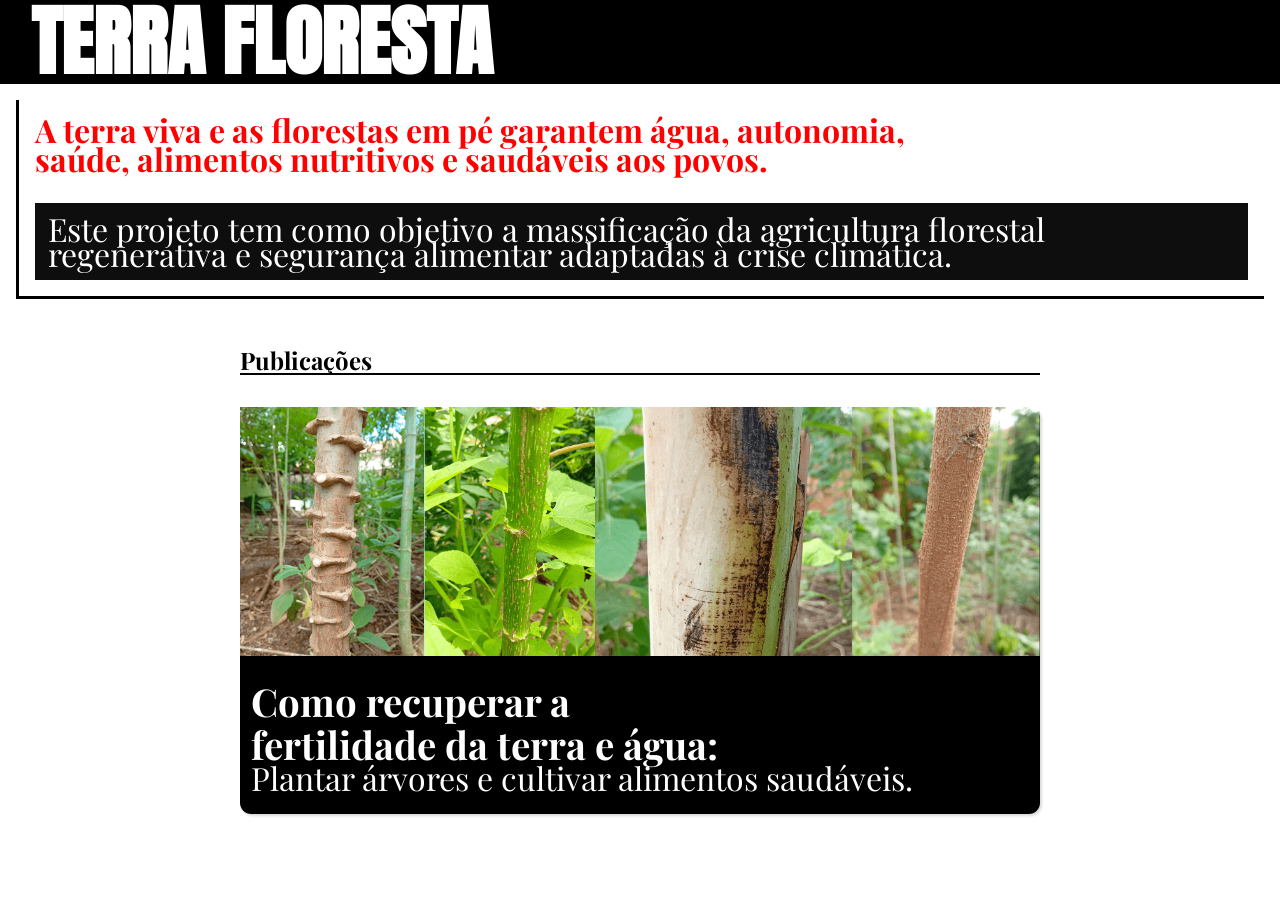
==== index.html @ 3babe145 "Update index.html" ====
<!DOCTYPE html>
<html lang="en">
<head>
    <meta charset="UTF-8">
    <meta name="viewport" content="width=device-width, initial-scale=1.0">
    <title>terra floresta</title>
    <link rel="stylesheet" href="style.css">
    <link rel="preconnect" href="https://fonts.googleapis.com">
<link rel="preconnect" href="https://fonts.gstatic.com" crossorigin>
<link href="https://fonts.googleapis.com/css2?family=Playfair+Display:ital,wght@0,400..900;1,400..900&family=Reem+Kufi:wght@400..700&display=swap" rel="stylesheet">
<link rel="preconnect" href="https://fonts.googleapis.com">
<link rel="preconnect" href="https://fonts.gstatic.com" crossorigin>
<link href="https://fonts.googleapis.com/css2?family=Montserrat:ital,wght@0,100..900;1,100..900&display=swap" rel="stylesheet">
<link rel="preconnect" href="https://fonts.googleapis.com">
<link rel="preconnect" href="https://fonts.gstatic.com" crossorigin>
<link href="https://fonts.googleapis.com/css2?family=Anton&display=swap" rel="stylesheet">
</head>
<body>
    <header>
               <h3 class="title">
            <a href="index.html">TERRA FLORESTA</a>
        </h3>
       <img src="img/Group 6.png" alt="">

    </header>
   
        <section class="objetivo">
            <p>A terra viva e as florestas em pé garantem água, autonomia, saúde, alimentos nutritivos e saudáveis aos povos. 
                <br><br>
                <h5 class="desc-pub"> Este projeto tem como objetivo a massificação da agricultura
                 florestal regenerativa e segurança alimentar adaptadas à crise climática.</h5>
               
        </section>
         <main>
        <section class="publicações">
            
            <h2>Publicações</h2>
            <a href="artigo.html" class="card"> 
                <img src="img/colagem.png" alt="">

            <div>
                <h4>Como recuperar a fertilidade da terra e água:</h4>
                <p>Plantar árvores e cultivar alimentos saudáveis.</p>
                </div>
            
           
            </a>
        </section>
    </main>
    
    
</body>
</html>
---- style.css ----
*,
*::before,
*::after {
  box-sizing: border-box;
    margin: 0;
  padding: 0;
}

/* Prevent font size inflation */
html {
  -moz-text-size-adjust: none;
  -webkit-text-size-adjust: none;
  text-size-adjust: none;

}

/* Remove default margin in favour of better control in authored CSS */
body, h1, h2, h3, h4, p,
figure, blockquote, dl, dd {
  margin-block-end: 0;
}

/* Remove list styles on ul, ol elements with a list role, which suggests default styling will be removed */
ul[role='list'],
ol[role='list'] {
  list-style: none;
}

/* Set core body defaults */
body {
  min-height: 100vh;
  line-height: 1.5;
}

/* Set shorter line heights on headings and interactive elements */
h1, h2, h3, h4,
button, input, label {
  line-height: 1.1;
}

/* Balance text wrapping on headings */
h1, h2,
h3, h4 {
  text-wrap: balance;
}

/* A elements that don't have a class get default styles */
a:not([class]) {
  text-decoration-skip-ink: auto;
  color: currentColor;
}

/* Make images easier to work with */
img,
picture {
  max-width: 100%;
  display: block;
}

/* Inherit fonts for inputs and buttons */
input, button,
textarea, select {
  font-family: inherit;
  font-size: inherit;
}

/* Make sure textareas without a rows attribute are not tiny */
textarea:not([rows]) {
  min-height: 10em;
}

/* Anything that has been anchored to should have extra scroll margin */
:target {
  scroll-margin-block: 5ex;
}

:root{
    font-family: 'Playfair Display', sans-serif;
}



img{
    max-inline-size: 100%;
    width: 100%;
;



}
main{
  width: min(50em, 90%);
  margin: 0 auto;
  padding: .5
}

.title{
  background-color: rgb(0, 0, 0);
  color: rgb(255, 255, 255);
   font-size: clamp( 3rem, 6vw, 5rem);
  padding: 0 .4em;
  text-align: start;
  text-decoration: none;
  font-family: 'Anton', sans-serif;
}
.title a{
  text-decoration: none;
}





.desc-pub{
  padding: .4em ;
  font-size: clamp(1.5rem, 2.5vw, 2.5rem);
  line-height: .8;
  background-color: rgba(0, 0, 0, 0.946);  
  color: white;
  font-weight: lighter;
}
.publicações{


    margin-bottom: 15em;
}

.publicações a{
    text-decoration: none;
}


h2{
  
    border-bottom: 2px solid black;

    color: rgb(0, 0, 0);
    margin-top: 2em;
}

.card{
    margin: 2em 0;

    display: block;
    background-color:rgb(0, 0, 0);
    color: rgb(255, 255, 255);
    border-radius: .7em;
box-shadow: rgba(0, 0, 0, 0.15) 1.95px 1.95px 2.6px;


}

.card div{
  padding: 1.5em .7em;

}
.card p{
  color: rgb(255, 255, 255);
  line-height: .8em;
    font-size: clamp(1.5rem, 2.5vw, 2.5rem);
}




.card h4{
    font-size: clamp(2rem, 3vw, 3rem);
   }


article{

    margin-bottom: 5em;
}




.titulo{
  background-color: black;
  color: white;

  padding-top: 2em;
  width: min(70em, 95%);
  margin: 0 auto;

}

.titulo h1{
 padding: 0 .2em;
 margin-bottom: .3em;
 font-size: clamp(3rem, 4vw, 3.5rem);
 line-height: .9em
}


.titulo p{
  color: white;

  padding: .5em .4em;
  font-size: clamp(1.5rem, 3vw, 2rem);
  line-height: .9em

}

.titulo-section{
  background-color: black;

}

main img{

  height: auto;
  object-fit: cover;
 margin: 0 auto;
 margin-top: 1em;


}
article p{
  font-size: clamp(1.5rem, 2vw, 2rem);
  line-height: 1.2em;
}

article h2{
  font-size: clamp(2rem, 3vw, 3rem);
}

figcaption{
padding: .5em 0;
border-bottom: 2px solid black;

line-height: .9em;
font-size: clamp(1.3rem, 2vw, 3rem);
}

table{
  margin: 2em auto;
  border-collapse: collapse;
  font-size: clamp(1.5rem, 2vw, 4rem);
}

table tr{
  border-bottom: 2px solid;
}

th{
  text-align: left;
 


}

thead th{
  text-align: center;
}

td{
  padding: 2em;
}

tbody th{
  border-right: 2px solid;
  padding: 0 1em
}

caption{
  caption-side: bottom;
  text-align: left;
  padding-left: 1em;
}
footer{
  background-image: linear-gradient(to left, rgba(252, 5, 5, 0.864) , rgb(205, 7, 7));
  padding: 1em;
  align-content: center;
}
footer h1 {
  font-size: clamp(3.5rem, 8vw, 10rem);
  line-height: .8;
  font-weight: bolder;


}

footer p{
  font-size: clamp(1.5rem, 3vw, 4rem);
}

ul{
  list-style-type: none;

}

li{
  border-bottom: 2px solid black;
  font-size: clamp( 2rem, 3vw, 3rem);

}

  .rebrota{
    max-width: 70%;
    height: auto;
  }

.header-artigo{

  font-size: clamp( 3rem, 6vw, 5rem);
  color: rgb(0, 0, 0);
background-color: rgb(255, 255, 255);
  font-family: 'Anton';
  padding-left: .4em;




}

.header-artigo a{
  text-decoration: none;

}

.objetivo{
    background-color: rgb(255, 255, 255);
    margin: 1em;
    padding: 1em;
    border-left: 3px solid rgb(0, 0, 0);
    border-bottom: 3px solid black;
    text-wrap: balance;

}


.objetivo p{
    color: red;
    font-weight: bold;
    font-size: clamp(2rem, 2vw, 3.5rem);
    line-height: .9; 
  ;

}

.img-header{
  display: block;
}
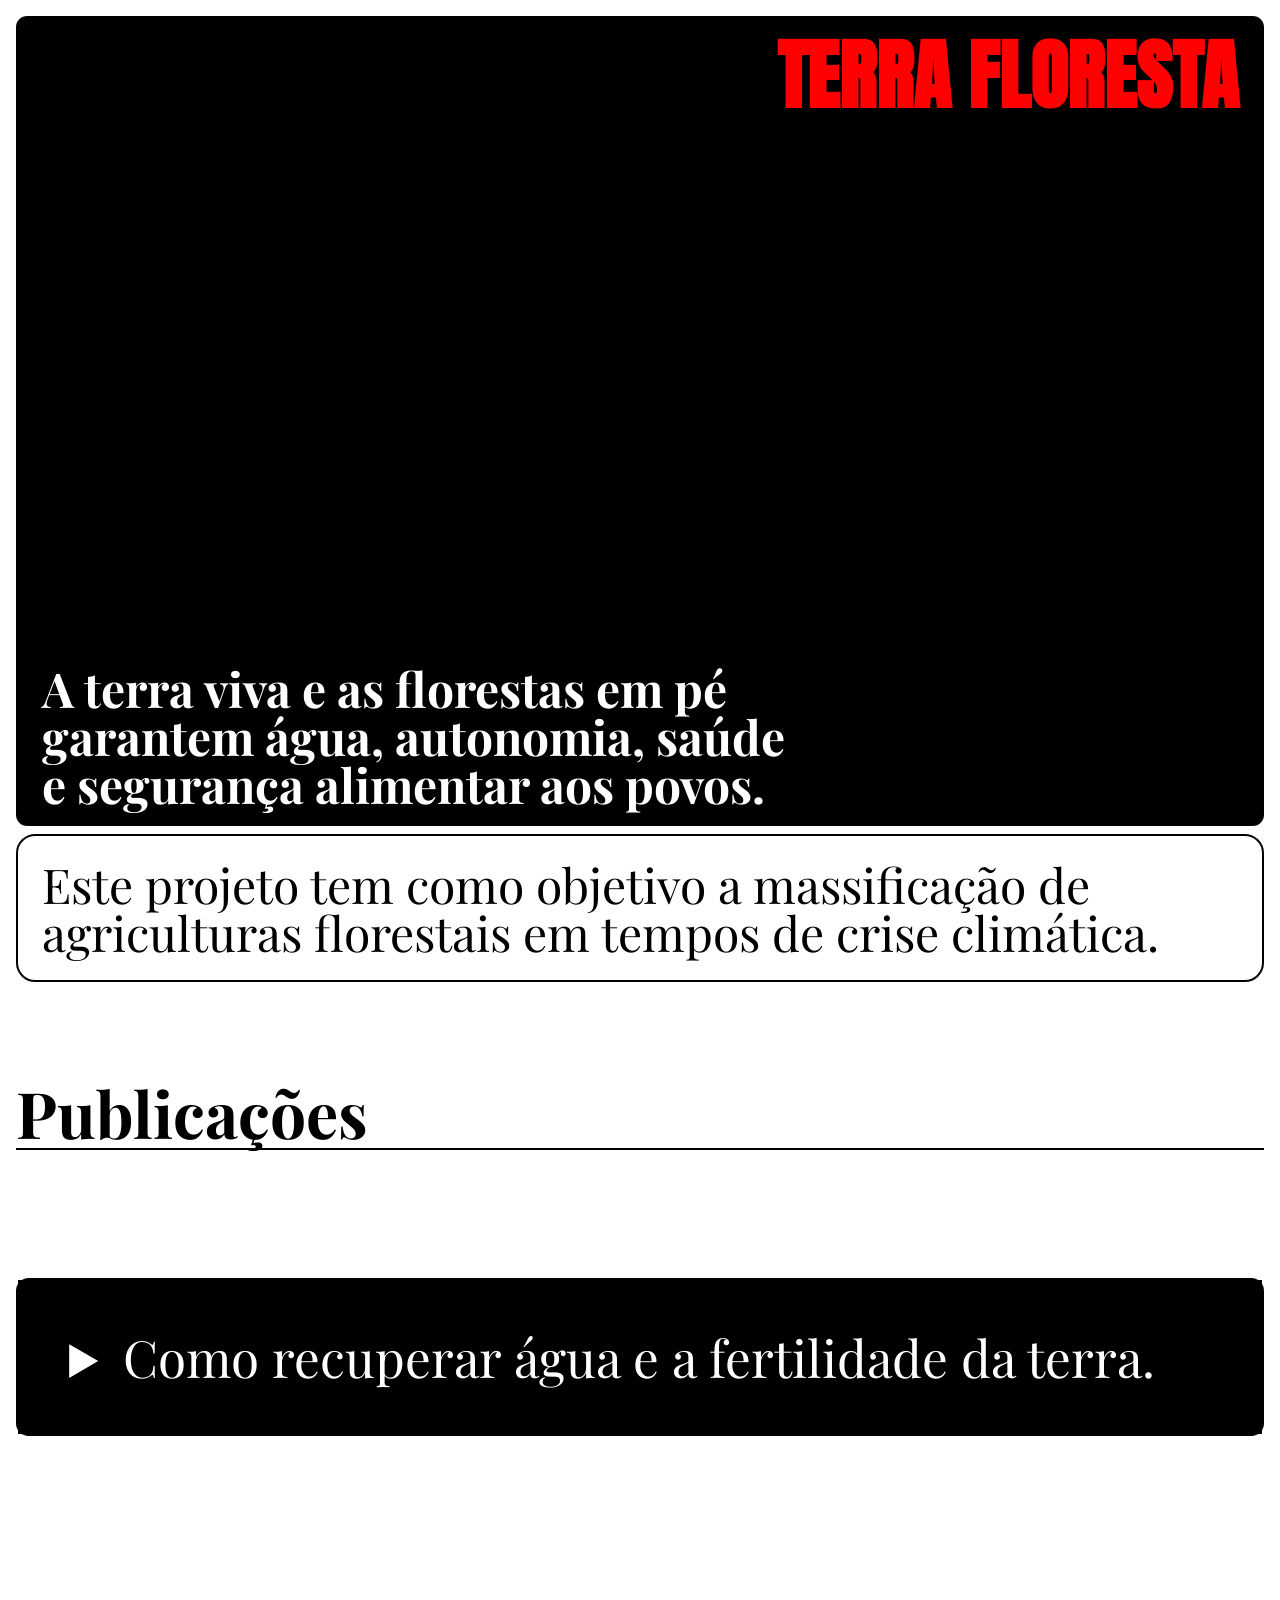
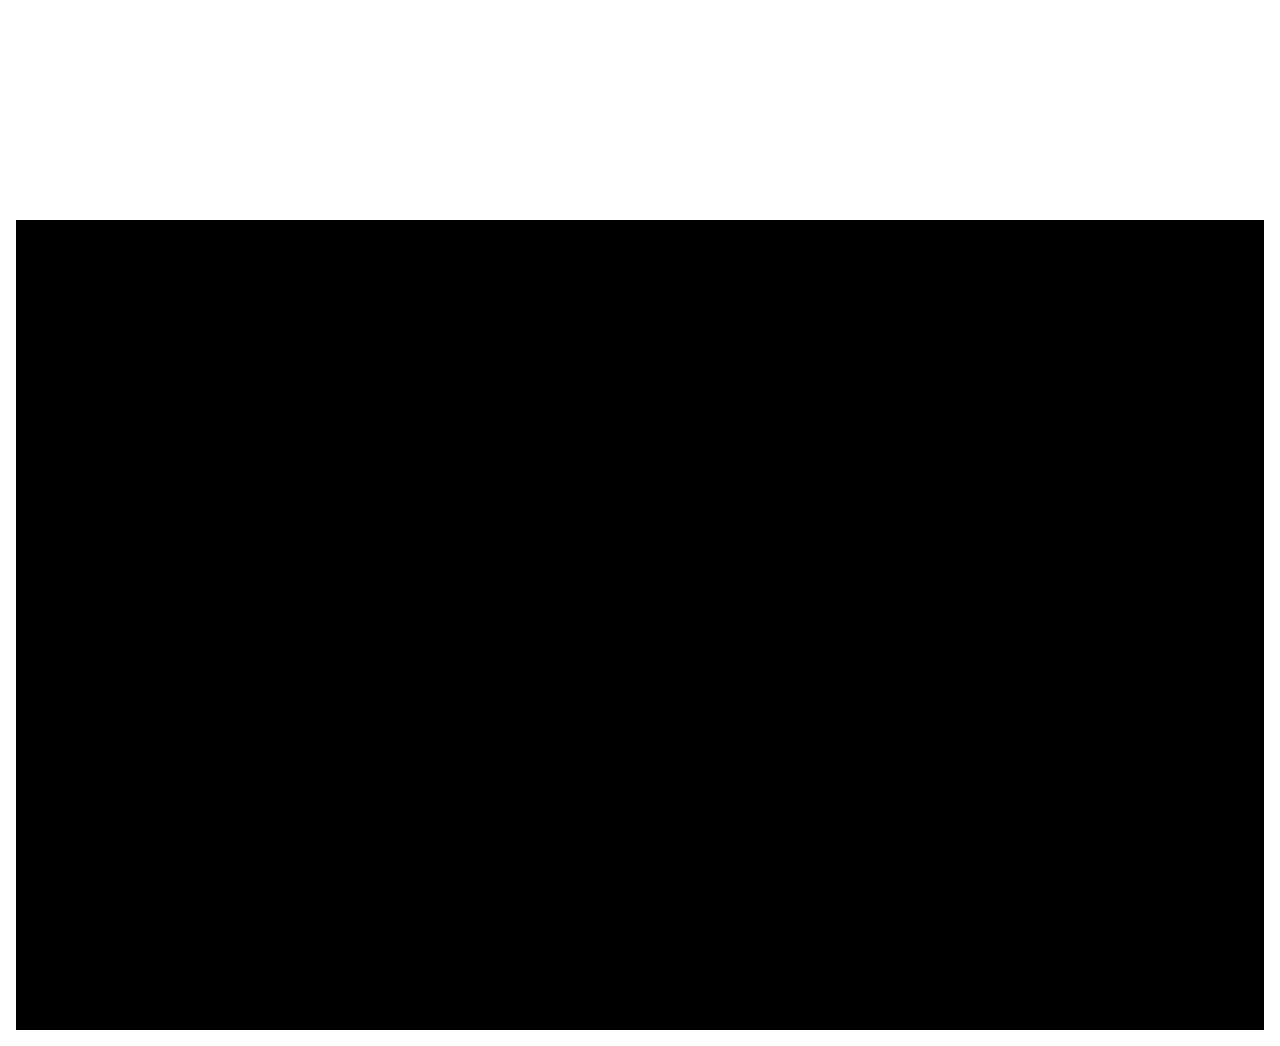
==== commit 5eb79973: "Update index.html" ====
--- a/index.html
+++ b/index.html
@@ -16,38 +16,222 @@
 <link href="https://fonts.googleapis.com/css2?family=Anton&display=swap" rel="stylesheet">
 </head>
 <body>
-    <header>
-               <h3 class="title">
-            <a href="index.html">TERRA FLORESTA</a>
-        </h3>
-       <img src="img/Group 6.png" alt="">
-
-    </header>
+     <header>
    
-        <section class="objetivo">
-            <p>A terra viva e as florestas em pé garantem água, autonomia, saúde, alimentos nutritivos e saudáveis aos povos. 
-                <br><br>
-                <h5 class="desc-pub"> Este projeto tem como objetivo a massificação da agricultura
-                 florestal regenerativa e segurança alimentar adaptadas à crise climática.</h5>
-               
-        </section>
+        <h1>TERRA
+        FLORESTA</h1>
+        <P>A terra viva e as florestas em pé garantem água, autonomia, saúde e segurança alimentar aos povos.</P>
+
+
+    </header> 
+   
+
+                
+               
+  
+        
          <main>
-        <section class="publicações">
+        <section class="publicações-container">
+            <p class="objetivo">Este projeto tem como objetivo a massificação de agriculturas florestais em tempos de crise climática.</p>
+            <h3>Publicações</h3>
             
-            <h2>Publicações</h2>
-            <a href="artigo.html" class="card"> 
-                <img src="img/colagem.png" alt="">
-
-            <div>
-                <h4>Como recuperar a fertilidade da terra e água:</h4>
-                <p>Plantar árvores e cultivar alimentos saudáveis.</p>
-                </div>
+            <details>
+                <summary>Como recuperar água e a fertilidade da terra.
+                
+                </summary>
+                
+                <article>
+                 
+                    <h4>A sabedoria das florestas e seus povos nos ensinam formas de criar terra preta naturalmente, plantando árvores e cultivando alimentos saudáveis em sistemas resistentes à crise climática.</h4>
+                    <p>Nosso desafio é recuperar e massificar agriculturas que não provocam ecocídios e comprometam a existência de ecossistemas inteiros, como é o caso do modelo sintético-industrial adotado e imposto pelo núcleo imperial, dependente principalmente de petróleo que, como consequência, provoca crises hídricas, contamina a natureza e cria desertos.
+        
+<br>
+
+<br>Primeiro, precisamos tomar como exemplo as boas práticas utilizadas pelas florestas, por milhões de anos, para criar sistemas diversificados, vivos, férteis, com comida e água em abundância
+<br><br>Sem floresta, não há água, pois as árvores são extremamente importantes para os ciclos de chuvas, liberando a água para o céu atráves de suas folhas, criando rios aéreos, e permitindo a infiltração em aquíferos e lençóis freáticos graças às suas raízes profundas.
+<br><br>
+<p>Além disso, para que nossas roças e florestam cresçam com saúde, não podemos ignorar as vidas que permitem que isso aconteça. Fungos e bactérias são
+    exemplos conhecidos, muitas vezes considerados apenas como causadores de doenças mas que, na verdade, são diversos e essenciais para as plantas e ecossistemas, responsáveis por parte da capacidade das plantas de terem um acesso maior a nutrientes e água, além de as protegerem de certas doenças, tudo isso em troca de comida que as próprias plantas liberam pelas raízes. 
+    Entretanto, são vidas frágeis que são aniquiladas caso sejam usados veneno, adubos sintéticos e aração frequente, além da falta de máteria e cobertura orgânicas.
+</p>
+
+<br><br>
+
+<p>Para criar cultivos e florestas saudáveis, há alguns princípios importantes:</p>
+<br>
+	<ul>
+	<li>Manter a terra coberta com matéria orgânica e sombra.</li>
+    <li>Uso de plantas pioneiras/rústicas.</li>
+	<li>Plantar em diversidade e de forma adensada.</li>
+	<li>Cultivar de acordo com estratos e sucessão natural</li>
+	<li>Realizar podas.</li>
+	<li>Arar apenas uma vez ou arar sem revolvimento.</li>
+    </ul>
+    <br>
+
+
+
+
+<br><br>
+<H2> Manter a terra coberta</H2>
+<br><br>
+<img src="img/cobertura.jpg" alt="Terra plantada e coberta com matéria orgânica">
+<figcaption> Cobertura com biomassa e plantio de mandioca, guandu e moringa, respectivamente.</figcaption>
+<br><br>
+<P>
+	Nas florestas, a terra nunca está exposta, graças aos processos naturais que fornecem matéria orgânica, também chamada de biomassa ou serrapilheira, como folhas, galhos, frutos ou até árvores inteiras. Este é o alimento dos micro e macro seres da terra, sejam minhocas, bactérias ou fungos, que vivem no subsolo ou superfície e que, ao ajudarem a matéria se decompor, esta se tornará alimento das plantas. Não dependemos de insumos químicos prejudiciais porque todo nosso adubo são as próprias plantas do território.
+	<br><br>
+    Um fator importante para aumentar a fertilidade com cobertura é impedir que os raios solares atinjam diretamente a terra, o que faz com que a água evapore mais rápido, provocando rachaduras, matando a vida mais superficial e aquecendo-a além do suportável. Além disso, evita a erosão pela chuva e vento, impedindo que a camada superior seja levada embora, aumentando a infiltração nos lençóis e aquíferos, ou seja, deixar a terra exposta faz com que a gente perca as vidas terrestres, a própria terra pela erosão e a água que não infiltra para as camadas superiores.
+
+<br><br>
+<img src="img/cajueiros.jpg" alt="">
+<figcaption>Cajueiros e cobertura de folhas de mandioca com madeira embaixo.</figcaption>
+
+<h2>Plantio de espécies resistentes a pouca água, terra dura e baixa disponibilidade de nutrientes.</h2>
+<br><br>
+
+
+    <p>Cada espécie possui necessidade diferentes de qualidade da terra e aquelas mais rústicas e com rápido crescimento são importantíssimas pois
+    elas irão melhorar as condições do ambiente para que espécies mais exigentes, especialmente as culturas alimentares. Muitas vezes é necessário plantar
+    espécies de outros biomas onde as plantas nativas já não conseguem lidar com as condições atuais da terra e falta de água de forma rápida, o que pode levar centenas de 
+    anos para o retorno da floresta sem intervenção humana. Por isso, é comum plantar eucalipto, leucena, guandu, acacia mangium, feijão de porco e mandioca, entre outras.
+        </p>
+<h2> Plantar em diversidade de forma adensada</h2>
+
+<br>
+<img src="img/consorcio.jpg" alt="">
+<figcaption>Consórcio-teste de mandioca plantada com moringa, que é fácilmente podada com a mão, e não cria muita sombra.</figcaption>
+<br><br>
+<p>
+Monocultura, o cultivo de apenas uma espécie em determinada área, são pouco resistentes à falta de água e mais propensas a serem atacadas por insetos ou doenças, pois não há diversidade de raízes e vida terrestre. 
+	<br><br>
+    As florestas são resilientes pois há diversidade de plantas e troca de água e nutrientes pelas suas raízes, ou seja, elas são capazes de se ajudarem. Sendo assim, nós também iremos plantar árvores em nossas roças, mas não é preciso deixa-las crescerem até sombrearem demais o espaço: elas são nossa fonte de fertilidade, seja por causa da matéria orgânica que fornecem, seja pela sombra que criam, seja  por suas raízes, que abrigam vida, afofam a terra, aumenta a infiltração de água e também compartilham água e nutrientes de camadas mais profundas para nossos cultivos.
+    </p>
+    <img src="img/abacate.jpg" alt="">
+    <figcaption>Abacateiro plantando próximo e sendo criado por uma moringa e mandioca, </figcaption>
+	<br><br>
+    <p>Plantios adensados são plantios próximos, em quantidade maior do que a definitiva futuramente, principalmente para frutíferas, levando em consideração que, se plantarmos apenas uma semente ou muda em uma área desejada, corremos o risco de que aquela planta não cresça bem naquele lugar, nos deixando sem outras opções melhores, ou seja, não temos a liberdade de escolha pela planta mais sadia e produtiva.
+<br><br></p>	
+<h2> Cultivar de acordo com estratos e sucessão natural.</h2>
+<br>
+
+<br>
+	<p>O estrato de uma planta pode ser definido como a necessidade de luz solar que ela precisa para um bom desenvolvimento em seu habitat natural. O cafézeiro, por exemplo, é uma árvore que vive embaixo de outras árvores em seu habitat de origem, na Afríca Oriental, em uma região em que, em uma parte do ano, essas árvores perdem as folhas, entrando muita luz nas camadas mais baixas, o que faz com que o café floresça. Porém, a monocultura de café a pleno sol cria um habitat muito diferente do natural, criando mais problemas e estresse para as plantas, o que resulta em doenças e ataques de insetos, criando um ciclo de aplicação de veneno e adubo sintético.
+        </p>
+    <br><br>
+    <table>
+        
+        <thead>
+            <tr>
+               <th scope="column">Estratos</th>
+               <th scope="column">Plantas</th>
+            </tr>
+        </thead>
+        <tbody>
+            <tr>
+                <TH scope="row">Emergente</TH>
+                <td>Milho, mamão, eucalipto, mamona, girassol, crotalária, pequi, castanha do brasil, jatobá</td>
+               
+            <tr>
+                <th scope="row">Alto</th>
+                <td>Manga, abacate, mandioca, pimentas, guandu, brócolis, tomate, couve, algodão, maracujá, </td>
+               
+            </tr>
+            <tr>
+                <th scope="row">Médio</th>
+                <td>Citrus, bananas, alface, beterraba, cebola, inhame, alho, cenoura, jabuticaba, pitanga, urucum, pokan, amora, </td>
             
-           
-            </a>
-        </section>
-    </main>
+
+            </tr>
+            <tr>
+                <th scope="row">Baixo</th>
+                <td>Cacau, espinafre, batata-doce, café, cará, taioba, feião preto, feijão carioca, maxixe, soja, amendoim, gengibre, abacaxi</td>
+               
+            </tr>
+            </tbody>
+            <caption>Espécies e seus respectivos estratos. <br>
+            Retirado do livro:  Agroflorestando o mundo de facão a trator.
+            </caption>
+        </table>
+ 
+
+        <br>
+
+
+   <p> Assim, podemos dinamizar nossas roças e plantar mais espécies em uma mesma área, ao mesmo tempo. Hortaliças, de ciclo curto e árvores, de ciclo mais longo, compartilham espaços próximos, levando em consideração o tempo de crescimento e maturação de cada planta. 
+	<br><br>
+    A sucessão natural é um processo em que plantas menos exigentes em fertilidade e que vivem menos criam as condições para que as mais exigentes e longevas possam crescer sem problemas, mas também a morte ou retirada de uma planta de ciclo curto libera luz e espaço  para outras de ciclo longo. No estrato emergente, a sucessão poderia ser de milho, logo em seguida a mamona, o eucalipto e, por fim, uma castanhheira.
+<br><br>
+</p>
+
+<h2> Podas (Manejo)</h2>
+	<br><br>
+	<p>Fonte de matéria orgânica no local, faz com que as plantas cresçam com vigor, já que, após a poda, elas liberam informação de crescimento pelas raízes que também é transmitida para outras plantas ao redor, além de liberar luz para os estratos mais baixos. Disturbios são comuns em florestas: uma árvore grande cai e abre espaço e luz
+    para que um novo ciclo comece; animais de porte grande, como girafas, elefantes e gorilas, comem as folhas das árvores; tempestades derrubam galhos. 
+    <br>
+    Nossa função também é realizar distúrbios para que nosso sistema não fique estagnado, seja porque falta luz, ou algumas plantas começam a focar em maturar sementes, o que faz com que plantas próximas cresçam mais devagar.
+    </p>
+<br><br>
+    <img src="img/rebrota.jpg" alt="" class="rebrota">
+    <figcaption>Rebrota da moringa após poda total de sua copa, com crescimento semelhante de outras plantas comuns de poda, como o eucalipto.</figcaption>
+	<br><br>
+    <p>Existem plantas que são mais usadas para podar e fornecer biomassa, crescendo rápido mesmo após podas de toda a copa ou no "pé", como é o caso do eucalipto, margaridão, bananeira, leucena, gliricídia, campim mombaça, moringa, manga, mamona, guandu. O objetivo é ter um bom fornecimento de madeira para cobrir a terra, que é um fator importante para criar terra preta.
+        </p>
+    <img src="img/coberturabananeira.jpg" alt="">
+    <figcaption>É uma prática comum cortar o tronco da bananeira ao meio e colocar o interior virado para baixo, fornecendo muita água e nutrientes. Os troncos de árvores grossos precisam ficar em contato com a terra e, se possível, cobertos com capim, folhas ou galhos.</figcaption>
+	<br><br>
+    <p> O café e cacau, por exemplo, podem ser cultivados com árvores que são podadas anualmente, liberando informação de crescimento pelas raízes, cobrindo a terra com muita matéria orgânica e criando condições mais semelhantes às naturais, o que reflete na qualidado dos frutos e resistência do sistema como um todo.
+        </p>
+<br><br>
+<h2>Aração única ou sem revolvimento</h2>
+
+<img src="img/garfo.jpg" alt="">
+<figcaption>Garfo subsolador, grelinette, broadfork.</figcaption>
+<br><br>
+	<p>Tornou-se comum o uso de tratores para arar a terra anualmente, aumentando os níveis de erosão e perda de fertilidade, visto que o revolvimento constante do solo expõe a microvida, que é responsável pela decomposição da matéria orgânica, ao sol, além de causar a perda das camadas mas férteis durante as chuvas. A terra é viva e possui uma estrutura complexa criada pelos seres que nela habitam; na floresta não há aração com revolvimento, a terra é solta e grumosa, graças à cobertura orgânica, as micro e macro vidas e as raízes das plantas. Não há necessidade de aração. 					Por isso, em terras degradadas e compactadas, realizamos a aração apenas uma vez, antes do plantio, para um bom desenvolvimento das raízes ou, caso seja necessário, principalmente em hortas, podemos utilizar um garfo subsolador, que afofa a terra sem revolvê-la.
+
+<section class="sugestoes">
+        <h3>Sugestões de leitura:</h3>
+        <p>Livros disponíveis em: <br> <a target="_blank" href="https://annas-archive.gl/">annas-archive.gl </a></p>
+        <section class="livros">
+        <ul>  
+            <li>
+                <img src="img/capa-manejoecologico.jpg" alt="">
+                <h4>Manejo Ecológico do Solo</h4>
+                <p>Ana Maria Primavesi, 1980.</p>
+            </li>
+              <li>
+                <img src="img/agrotoxicos.jpg" alt="">
+                <h4>Agrotóxicos e Colonialismo Químico.</h4>
+                <p>Larissa Mies Bombardi, 2023</p>
+            </li>
+            <li>
+                <img src="img/sintropica.jpg" alt="">
+                <h4>Agricultura Sintrópica segundo Ernst Gostch.</h4>
+                <p>Fernando Rebello, Daniela Sakamoto, 2021.</p>
+            </li>
+            <li>
+                <img src="img/aterrada.jpg" alt="">
+                <h4>A terra dá, a terra quer.</h4>
+                <p>Antonio Bispo dos Santos, 2023.</p>
+
+            </li>
+            <li>
+                <img src="img/agroflorestando.jpg" alt="">
+                <h4>Agroflorestando o mundo de facão a trator.</h4>
+                <p>Várias Autorias</p>
+            </li>
+        </ul>
+
+
     
+    
+        </main>
+   
+        
+<footer>
+
+</footer>
     
 </body>
 </html>
--- a/style.css
+++ b/style.css
@@ -4,6 +4,7 @@
   box-sizing: border-box;
     margin: 0;
   padding: 0;
+  text-wrap: balance;
 }
 
 /* Prevent font size inflation */
@@ -88,156 +89,131 @@
 
 
 }
-main{
-  width: min(50em, 90%);
-  margin: 0 auto;
-  padding: .5
-}
-
-.title{
-  background-color: rgb(0, 0, 0);
-  color: rgb(255, 255, 255);
-   font-size: clamp( 3rem, 6vw, 5rem);
-  padding: 0 .4em;
-  text-align: start;
-  text-decoration: none;
-  font-family: 'Anton', sans-serif;
-}
-.title a{
-  text-decoration: none;
-}
-
-
-
-
-
-.desc-pub{
-  padding: .4em ;
-  font-size: clamp(1.5rem, 2.5vw, 2.5rem);
-  line-height: .8;
-  background-color: rgba(0, 0, 0, 0.946);  
+
+body{
+  padding: 1em;
+}
+
+
+header{
+  height: 90svh;
+  border: 2px solid  black;
+  margin-bottom: .5em;
+  margin-inline: auto;
+  display: flex;
+  flex-direction: column;
+  padding: 1em 1.5em;
+  justify-content: space-between;
   color: white;
-  font-weight: lighter;
-}
-.publicações{
-
-
-    margin-bottom: 15em;
-}
-
-.publicações a{
-    text-decoration: none;
-}
-
-
-h2{
-  
+  background-color: black;
+  border-radius: .7em;
+  text-wrap: balance;
+  h1{
+    font-size: clamp(3rem, 6vw, 7rem);
+    text-align: end;
+    font-family: 'Anton', sans-serif;
+    color: red;
+
+  }
+  p{
+    font-size: clamp(1.7rem, 4vw, 3rem);
+    line-height: 1;
+    width: min(80%, 1000px);
+    font-weight: bold;
+  }
+}
+
+.objetivo{
+  font-size: clamp(2rem, 4vw, 3rem);
+
+  line-height: 1;
+  padding: .5em;
+  border: 2px solid black;
+  border-radius: .4em;
+  margin-bottom: 2em;
+}
+
+.publicações-container {
+  h3{
+    font-size: clamp(3rem, 5vw, 5rem);
     border-bottom: 2px solid black;
-
-    color: rgb(0, 0, 0);
-    margin-top: 2em;
-}
-
-.card{
-    margin: 2em 0;
-
-    display: block;
-    background-color:rgb(0, 0, 0);
-    color: rgb(255, 255, 255);
-    border-radius: .7em;
-box-shadow: rgba(0, 0, 0, 0.15) 1.95px 1.95px 2.6px;
-
-
-}
-
-.card div{
-  padding: 1.5em .7em;
-
-}
-.card p{
-  color: rgb(255, 255, 255);
-  line-height: .8em;
-    font-size: clamp(1.5rem, 2.5vw, 2.5rem);
-}
-
-
-
-
-.card h4{
-    font-size: clamp(2rem, 3vw, 3rem);
-   }
-
-
-article{
-
-    margin-bottom: 5em;
-}
-
-
-
-
-.titulo{
+    margin-bottom: 2em;
+
+  }
+
+}
+
+details{
+  border: 2px solid black;
+  background-color: #e6ede64f;
+    border-radius: .8em;
+    margin-bottom: 4em;
+}
+
+summary{
   background-color: black;
   color: white;
-
-  padding-top: 2em;
-  width: min(70em, 95%);
-  margin: 0 auto;
-
-}
-
-.titulo h1{
- padding: 0 .2em;
- margin-bottom: .3em;
- font-size: clamp(3rem, 4vw, 3.5rem);
- line-height: .9em
-}
-
-
-.titulo p{
-  color: white;
-
-  padding: .5em .4em;
-  font-size: clamp(1.5rem, 3vw, 2rem);
-  line-height: .9em
-
-}
-
-.titulo-section{
-  background-color: black;
-
-}
-
-main img{
-
-  height: auto;
-  object-fit: cover;
- margin: 0 auto;
- margin-top: 1em;
-
-
-}
-article p{
-  font-size: clamp(1.5rem, 2vw, 2rem);
-  line-height: 1.2em;
-}
-
-article h2{
-  font-size: clamp(2rem, 3vw, 3rem);
-}
+  padding:  1em;
+  font-size: clamp(2rem, 4vw, 4rem);
+  line-height: 1;
+
+}
+
+article{
+  width: min(95%, 1000px);
+  margin-inline: auto;
+
+  h4{
+    font-size: clamp(1.8rem, 5vw, 3rem);
+    line-height: 1;
+    margin: 1em 0;
+  
+  }
+  p{
+    font-size: clamp(1.3rem, 4vw, 2rem);
+    line-height: 1;
+
+  }
+  h2{
+    font-size: clamp(2rem, 5vw, 4rem);
+    border-bottom: 2px solid black;
+    margin-top: 2em;
+  }
+  img{
+    margin-top: 2em;
+    border: 2px solid black;
+  }
+}
+
+
+
+
+
+
+
+
+
+
+
+
+
 
 figcaption{
 padding: .5em 0;
 border-bottom: 2px solid black;
-
+color: rgb(20, 100, 28);
 line-height: .9em;
-font-size: clamp(1.3rem, 2vw, 3rem);
+font-size: clamp(1rem, 2vw, 3rem);
+
 }
 
 table{
+  width: 100%;
   margin: 2em auto;
+  border: 2px solid black;
   border-collapse: collapse;
-  font-size: clamp(1.5rem, 2vw, 4rem);
+  font-size: clamp(1rem, 2vw, 4rem);
+  background-color: rgba(91, 171, 217, 0.782);
 }
 
 table tr{
@@ -268,80 +244,91 @@
   caption-side: bottom;
   text-align: left;
   padding-left: 1em;
-}
-footer{
-  background-image: linear-gradient(to left, rgba(252, 5, 5, 0.864) , rgb(205, 7, 7));
-  padding: 1em;
-  align-content: center;
-}
-footer h1 {
-  font-size: clamp(3.5rem, 8vw, 10rem);
-  line-height: .8;
-  font-weight: bolder;
-
-
-}
-
-footer p{
-  font-size: clamp(1.5rem, 3vw, 4rem);
-}
+  line-height: .9em;
+}
+
 
 ul{
   list-style-type: none;
+  display: grid;  
+  gap: 2em;
 
 }
 
 li{
   border-bottom: 2px solid black;
   font-size: clamp( 2rem, 3vw, 3rem);
-
-}
-
-  .rebrota{
-    max-width: 70%;
-    height: auto;
-  }
-
-.header-artigo{
-
-  font-size: clamp( 3rem, 6vw, 5rem);
-  color: rgb(0, 0, 0);
-background-color: rgb(255, 255, 255);
+  line-height: 1;
+
+
+}
+
+
+
+
+
+
+
+
+
+
+
+.sugestoes{
+  padding: 4em 0;
+  a{
+    display: block;
+    margin-bottom: 1em;
+  }
+}
+
+.livros{
+
+color: rgb(0, 0, 0);
+
+}
+
+
+.livros ul{
+
+  width: 95%, 1200px;
+  padding-bottom: 4em;
+  display:grid;
+
+grid-template-columns: repeat(auto-fit, minmax(300px, 2fr))
+  
+}
+
+.livros li{
+
+  background-color: #d3d3f1;
+  padding: .5em;
+  font-size: clamp(1.5rem, 4vw, 2rem);
+  line-height: 1;
+  
+ 
+}
+
+.livros li img{
+  max-height: 10em;
+  width: auto;
+  margin-bottom: 1em;
+  box-shadow: rgba(0, 0, 0, 0.3) 0px 19px 38px, rgba(0, 0, 0, 0.22) 0px 15px 12px;
+ }
+
+
+
+footer{
+  height: 90svh;
+  font-size: 6vw;
+  text-align: center;
   font-family: 'Anton';
-  padding-left: .4em;
-
-
-
-
-}
-
-.header-artigo a{
-  text-decoration: none;
-
-}
-
-.objetivo{
-    background-color: rgb(255, 255, 255);
-    margin: 1em;
-    padding: 1em;
-    border-left: 3px solid rgb(0, 0, 0);
-    border-bottom: 3px solid black;
-    text-wrap: balance;
-
-}
-
-
-.objetivo p{
-    color: red;
-    font-weight: bold;
-    font-size: clamp(2rem, 2vw, 3.5rem);
-    line-height: .9; 
-  ;
-
-}
-
-.img-header{
-  display: block;
-}
-
-
+  margin-top: 5em;
+  background-color: black;
+  color: white;
+  display: grid;
+  align-items: center;
+  justify-items: center;
+}
+
+
+
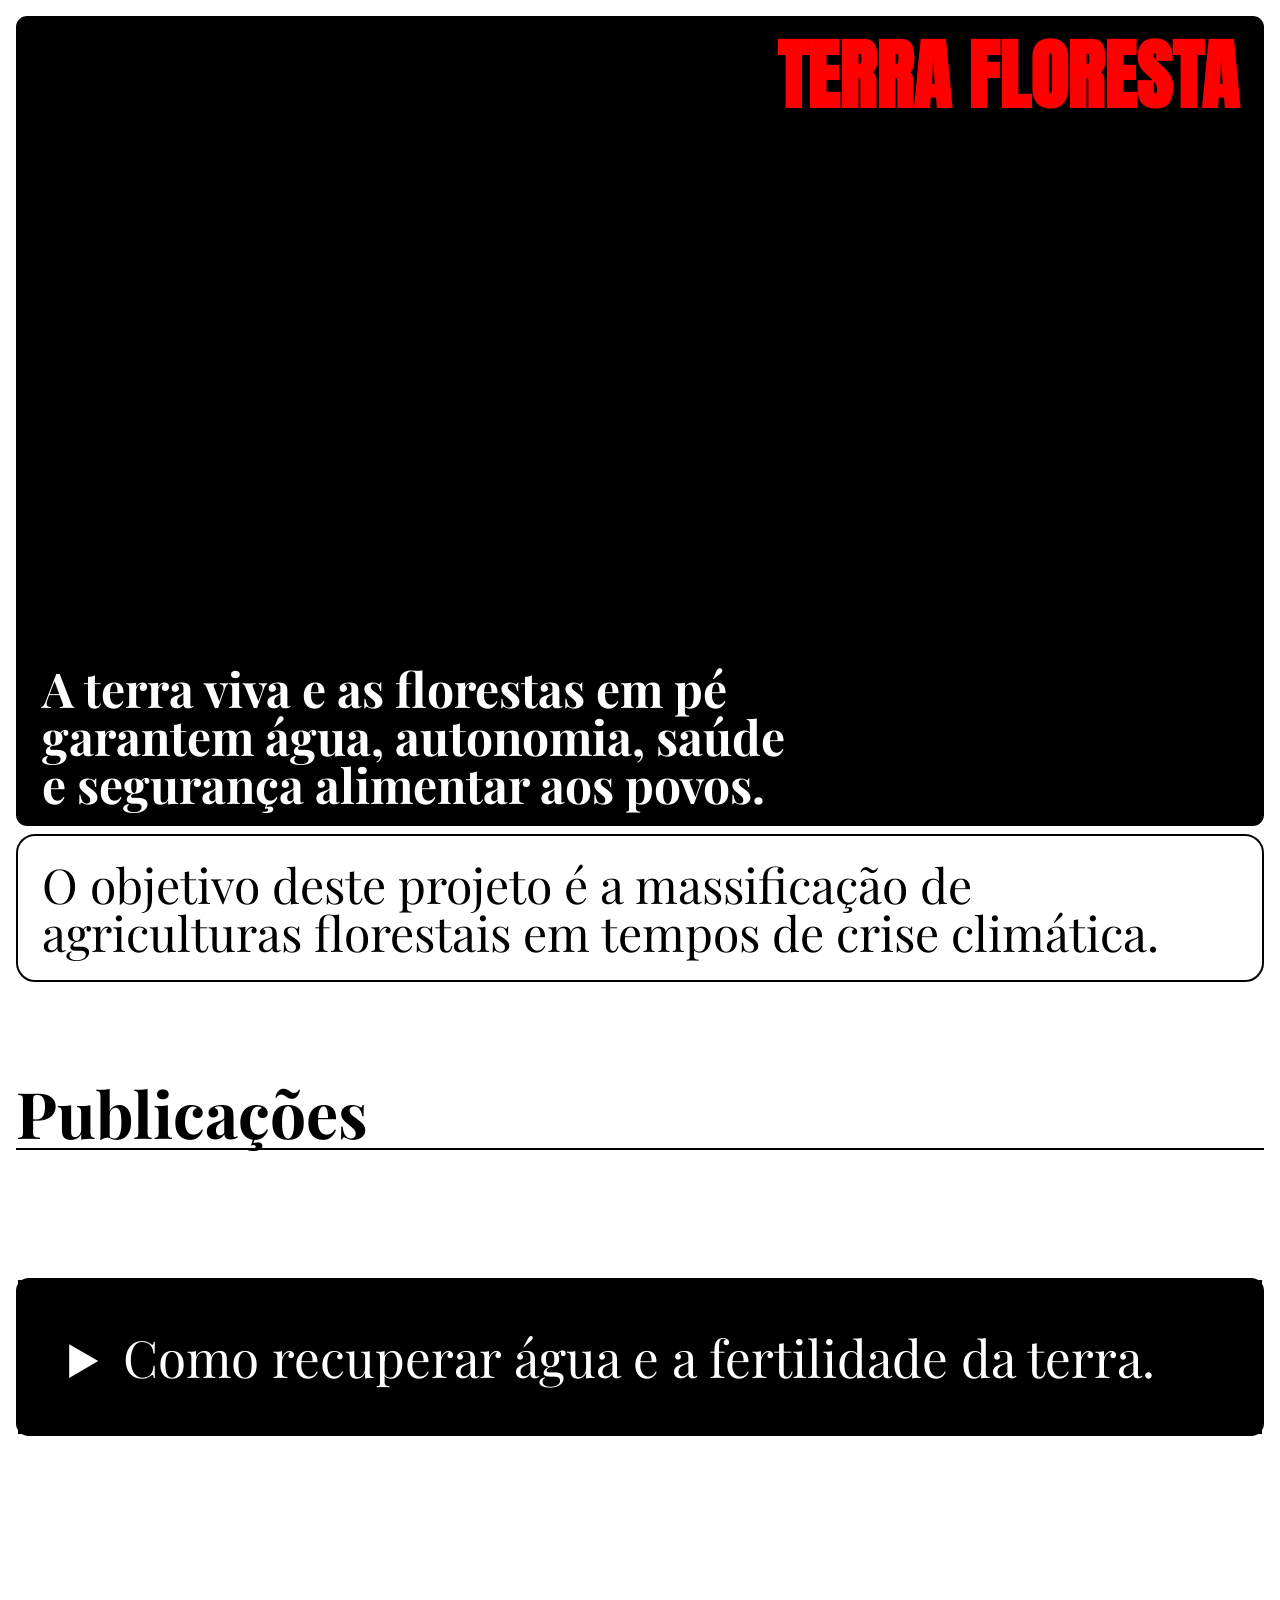
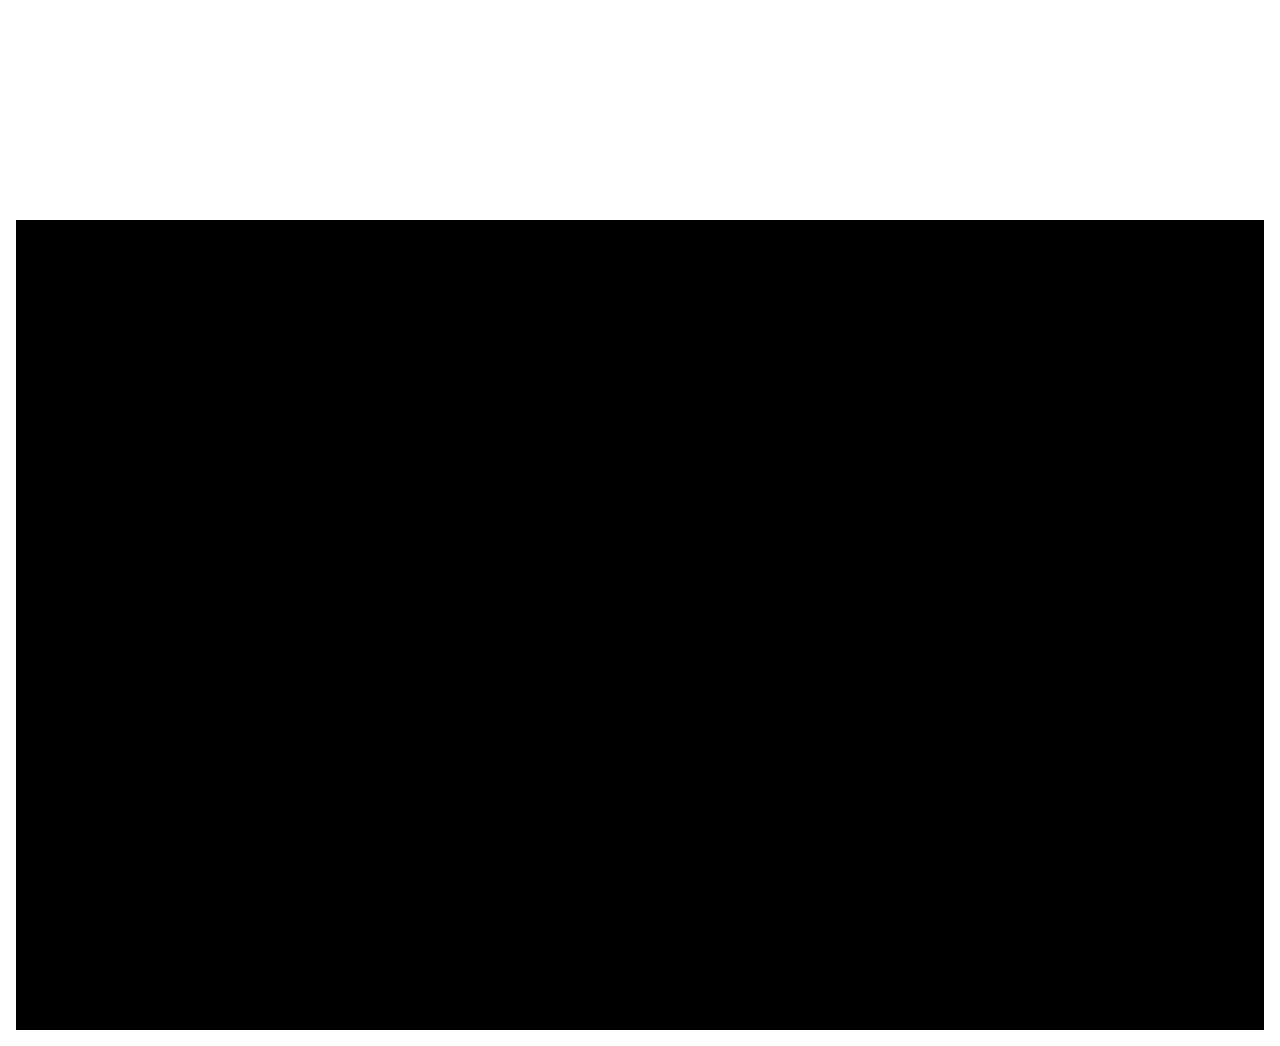
==== commit 829d2b4c: "Update index.html" ====
--- a/index.html
+++ b/index.html
@@ -32,7 +32,7 @@
         
          <main>
         <section class="publicações-container">
-            <p class="objetivo">Este projeto tem como objetivo a massificação de agriculturas florestais em tempos de crise climática.</p>
+            <p class="objetivo">O objetivo deste projeto é a massificação de agriculturas florestais em tempos de crise climática.</p>
             <h3>Publicações</h3>
             
             <details>
@@ -43,11 +43,11 @@
                 <article>
                  
                     <h4>A sabedoria das florestas e seus povos nos ensinam formas de criar terra preta naturalmente, plantando árvores e cultivando alimentos saudáveis em sistemas resistentes à crise climática.</h4>
-                    <p>Nosso desafio é recuperar e massificar agriculturas que não provocam ecocídios e comprometam a existência de ecossistemas inteiros, como é o caso do modelo sintético-industrial adotado e imposto pelo núcleo imperial, dependente principalmente de petróleo que, como consequência, provoca crises hídricas, contamina a natureza e cria desertos.
-        
-<br>
-
-<br>Primeiro, precisamos tomar como exemplo as boas práticas utilizadas pelas florestas, por milhões de anos, para criar sistemas diversificados, vivos, férteis, com comida e água em abundância
+                    <p>Nosso desafio é recuperar e massificar agriculturas que não provocam ecocídios e comprometam a existência de ecossistemas inteiros, como é o caso do modelo sintético-industrial adotado e imposto pelo núcleo imperial, dependente principalmente de petróleo e que, como consequência, provoca crises hídricas, contamina a natureza e cria desertos.
+        
+<br>
+
+<br>Primeiro, precisamos tomar como exemplo as boas práticas utilizadas pelas florestas, por milhões de anos, para criar sistemas diversificados, vivos, férteis, com comida e água em abundância.
 <br><br>Sem floresta, não há água, pois as árvores são extremamente importantes para os ciclos de chuvas, liberando a água para o céu atráves de suas folhas, criando rios aéreos, e permitindo a infiltração em aquíferos e lençóis freáticos graças às suas raízes profundas.
 <br><br>
 <p>Além disso, para que nossas roças e florestam cresçam com saúde, não podemos ignorar as vidas que permitem que isso aconteça. Fungos e bactérias são
@@ -63,7 +63,7 @@
 	<li>Manter a terra coberta com matéria orgânica e sombra.</li>
     <li>Uso de plantas pioneiras/rústicas.</li>
 	<li>Plantar em diversidade e de forma adensada.</li>
-	<li>Cultivar de acordo com estratos e sucessão natural</li>
+	<li>Cultivar de acordo com estratos e sucessão natural.</li>
 	<li>Realizar podas.</li>
 	<li>Arar apenas uma vez ou arar sem revolvimento.</li>
     </ul>
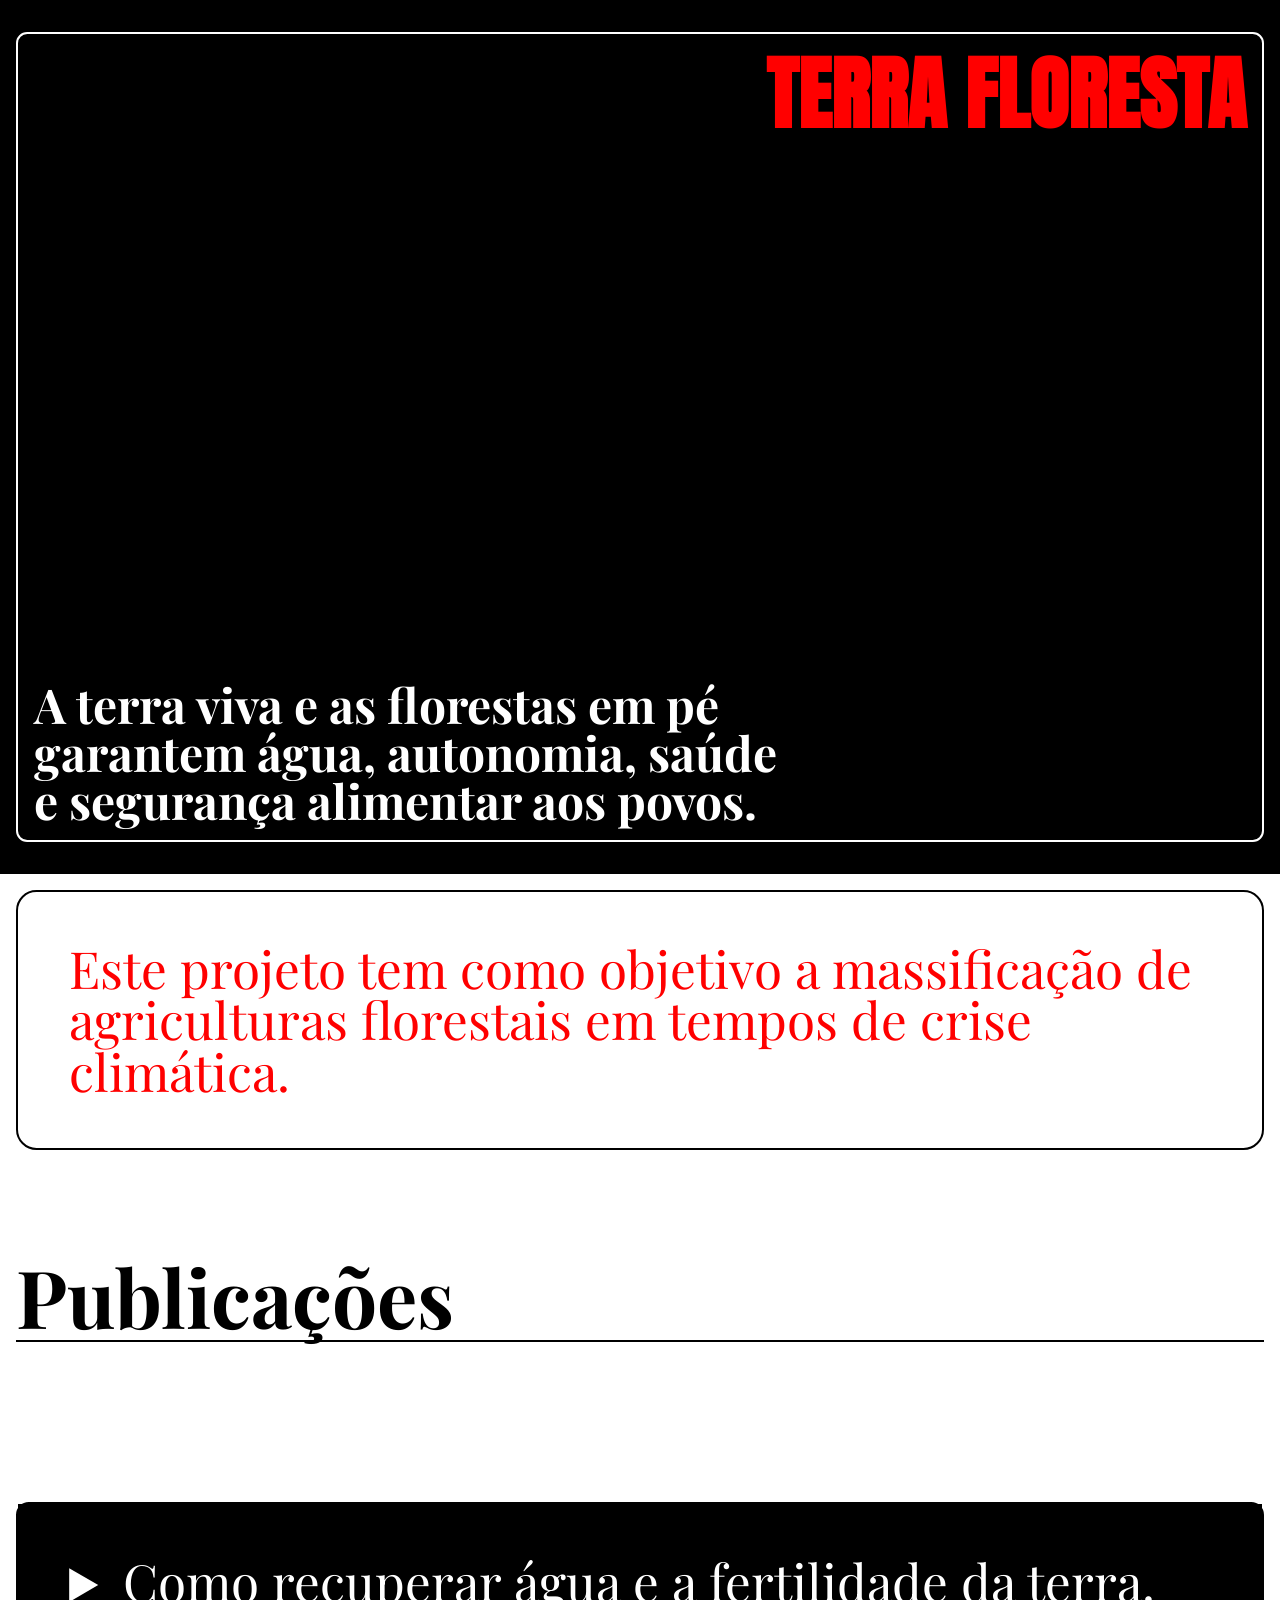
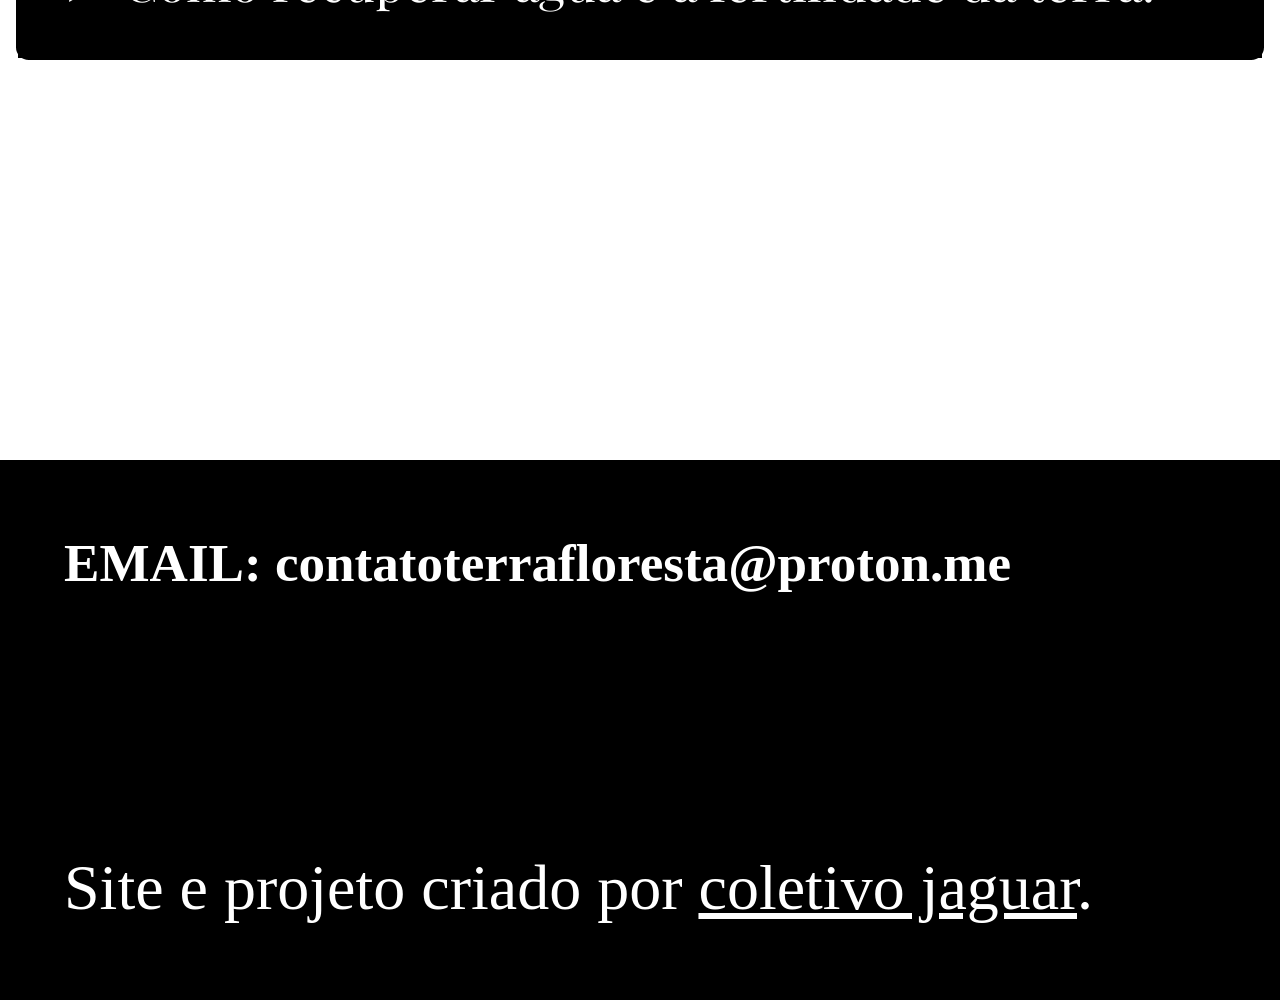
==== commit ab23b21e: "Update index.html" ====
--- a/index.html
+++ b/index.html
@@ -17,10 +17,11 @@
 </head>
 <body>
      <header>
-   
+        <div class="text-container-header">
         <h1>TERRA
         FLORESTA</h1>
         <P>A terra viva e as florestas em pé garantem água, autonomia, saúde e segurança alimentar aos povos.</P>
+        </div>
 
 
     </header> 
@@ -32,7 +33,7 @@
         
          <main>
         <section class="publicações-container">
-            <p class="objetivo">O objetivo deste projeto é a massificação de agriculturas florestais em tempos de crise climática.</p>
+            <p class="objetivo">Este projeto tem como objetivo a massificação de agriculturas florestais em tempos de crise climática.</p>
             <h3>Publicações</h3>
             
             <details>
@@ -42,12 +43,12 @@
                 
                 <article>
                  
-                    <h4>A sabedoria das florestas e seus povos nos ensinam formas de criar terra preta naturalmente, plantando árvores e cultivando alimentos saudáveis em sistemas resistentes à crise climática.</h4>
-                    <p>Nosso desafio é recuperar e massificar agriculturas que não provocam ecocídios e comprometam a existência de ecossistemas inteiros, como é o caso do modelo sintético-industrial adotado e imposto pelo núcleo imperial, dependente principalmente de petróleo e que, como consequência, provoca crises hídricas, contamina a natureza e cria desertos.
-        
-<br>
-
-<br>Primeiro, precisamos tomar como exemplo as boas práticas utilizadas pelas florestas, por milhões de anos, para criar sistemas diversificados, vivos, férteis, com comida e água em abundância.
+                    <h4>A sabedoria das florestas e seus povos nos ensinam formas de criar terra preta de forma natural, plantando árvores e cultivando alimentos saudáveis em sistemas resistentes à crise climática.</h4>
+                    <p>Nosso desafio é recuperar e massificar agriculturas que não provocam ecocídios e comprometam a existência de ecossistemas inteiros, como é o caso do modelo sintético-industrial adotado e imposto pelo núcleo imperial, dependente principalmente de petróleo que, como consequência, provoca crises hídricas, contamina a natureza e cria desertos.
+        
+<br>
+
+<br>Primeiro, precisamos tomar como exemplo as boas práticas utilizadas pelas florestas, por milhões de anos, para criar sistemas diversificados, vivos, férteis, com comida e água em abundância
 <br><br>Sem floresta, não há água, pois as árvores são extremamente importantes para os ciclos de chuvas, liberando a água para o céu atráves de suas folhas, criando rios aéreos, e permitindo a infiltração em aquíferos e lençóis freáticos graças às suas raízes profundas.
 <br><br>
 <p>Além disso, para que nossas roças e florestam cresçam com saúde, não podemos ignorar as vidas que permitem que isso aconteça. Fungos e bactérias são
@@ -63,7 +64,7 @@
 	<li>Manter a terra coberta com matéria orgânica e sombra.</li>
     <li>Uso de plantas pioneiras/rústicas.</li>
 	<li>Plantar em diversidade e de forma adensada.</li>
-	<li>Cultivar de acordo com estratos e sucessão natural.</li>
+	<li>Cultivar de acordo com estratos e sucessão natural</li>
 	<li>Realizar podas.</li>
 	<li>Arar apenas uma vez ou arar sem revolvimento.</li>
     </ul>
@@ -230,7 +231,8 @@
    
         
 <footer>
-
+    <h5>EMAIL: contatoterrafloresta@proton.me</h5>
+    <p>Site e projeto criado por <a href="">coletivo jaguar</a>.</p>
 </footer>
     
 </body>
--- a/style.css
+++ b/style.css
@@ -4,7 +4,6 @@
   box-sizing: border-box;
     margin: 0;
   padding: 0;
-  text-wrap: balance;
 }
 
 /* Prevent font size inflation */
@@ -90,33 +89,40 @@
 
 }
 
-body{
-  padding: 1em;
-}
-
-
 header{
-  height: 90svh;
-  border: 2px solid  black;
-  margin-bottom: .5em;
+  background-color: black;
+  padding: 1em;
+}
+
+main{
+  padding: 1em;
+}
+
+.text-container-header{ 
+  border: 2px solid rgb(255, 255, 255);
+  min-height: 90svh;
+
+  margin: 1em;
   margin-inline: auto;
   display: flex;
   flex-direction: column;
-  padding: 1em 1.5em;
+  padding: 1em;
   justify-content: space-between;
   color: white;
   background-color: black;
   border-radius: .7em;
   text-wrap: balance;
+
   h1{
-    font-size: clamp(3rem, 6vw, 7rem);
+    font-size: clamp(5rem, 6vw, 7rem);
+    color: red;
     text-align: end;
     font-family: 'Anton', sans-serif;
-    color: red;
+    
 
   }
   p{
-    font-size: clamp(1.7rem, 4vw, 3rem);
+    font-size: clamp(2.7rem, 4vw, 3rem);
     line-height: 1;
     width: min(80%, 1000px);
     font-weight: bold;
@@ -124,10 +130,11 @@
 }
 
 .objetivo{
-  font-size: clamp(2rem, 4vw, 3rem);
+  font-size: clamp(2.5rem, 4vw, 4rem);
 
   line-height: 1;
-  padding: .5em;
+  padding: 1em;
+  color: red;
   border: 2px solid black;
   border-radius: .4em;
   margin-bottom: 2em;
@@ -135,7 +142,7 @@
 
 .publicações-container {
   h3{
-    font-size: clamp(3rem, 5vw, 5rem);
+    font-size: clamp(5rem, 5vw, 7rem);
     border-bottom: 2px solid black;
     margin-bottom: 2em;
 
@@ -154,30 +161,30 @@
   background-color: black;
   color: white;
   padding:  1em;
-  font-size: clamp(2rem, 4vw, 4rem);
+  font-size: clamp(2.4rem, 4vw, 4rem);
   line-height: 1;
 
 }
 
 article{
-  width: min(95%, 1000px);
+  width: min(95%, 1200px);
   margin-inline: auto;
 
   h4{
-    font-size: clamp(1.8rem, 5vw, 3rem);
+    font-size: clamp(2rem, 5vw, 3rem);
     line-height: 1;
     margin: 1em 0;
   
   }
   p{
-    font-size: clamp(1.3rem, 4vw, 2rem);
+    font-size: clamp(2rem, 5vw, 2.5rem);
     line-height: 1;
 
   }
   h2{
-    font-size: clamp(2rem, 5vw, 4rem);
+    font-size: clamp(3rem, 5vw, 4rem);
     border-bottom: 2px solid black;
-    margin-top: 2em;
+    margin: 2em 0
   }
   img{
     margin-top: 2em;
@@ -203,16 +210,15 @@
 border-bottom: 2px solid black;
 color: rgb(20, 100, 28);
 line-height: .9em;
-font-size: clamp(1rem, 2vw, 3rem);
+font-size: clamp(2rem, 2vw, 3rem);
 
 }
 
 table{
-  width: 100%;
   margin: 2em auto;
   border: 2px solid black;
   border-collapse: collapse;
-  font-size: clamp(1rem, 2vw, 4rem);
+  font-size: clamp(2rem, 2vw, 4rem);
   background-color: rgba(91, 171, 217, 0.782);
 }
 
@@ -257,7 +263,7 @@
 
 li{
   border-bottom: 2px solid black;
-  font-size: clamp( 2rem, 3vw, 3rem);
+  font-size: clamp( 3rem, 3vw, 4rem);
   line-height: 1;
 
 
@@ -294,7 +300,11 @@
   padding-bottom: 4em;
   display:grid;
 
-grid-template-columns: repeat(auto-fit, minmax(300px, 2fr))
+grid-template-columns: repeat(auto-fit, minmax(300px, 2fr));
+  li{
+    display: grid;
+    align-items: center;
+  }
   
 }
 
@@ -318,17 +328,19 @@
 
 
 footer{
-  height: 90svh;
-  font-size: 6vw;
-  text-align: center;
-  font-family: 'Anton';
+  height: 60svh;
+  font-size: 5vw;
+  font-family: 'Montserrat';
+
   margin-top: 5em;
   background-color: black;
   color: white;
-  display: grid;
-  align-items: center;
-  justify-items: center;
-}
-
-
-
+  display: flex;
+  flex-direction: column;
+  justify-content: space-between;
+  padding: 1em;
+ 
+}
+
+
+
